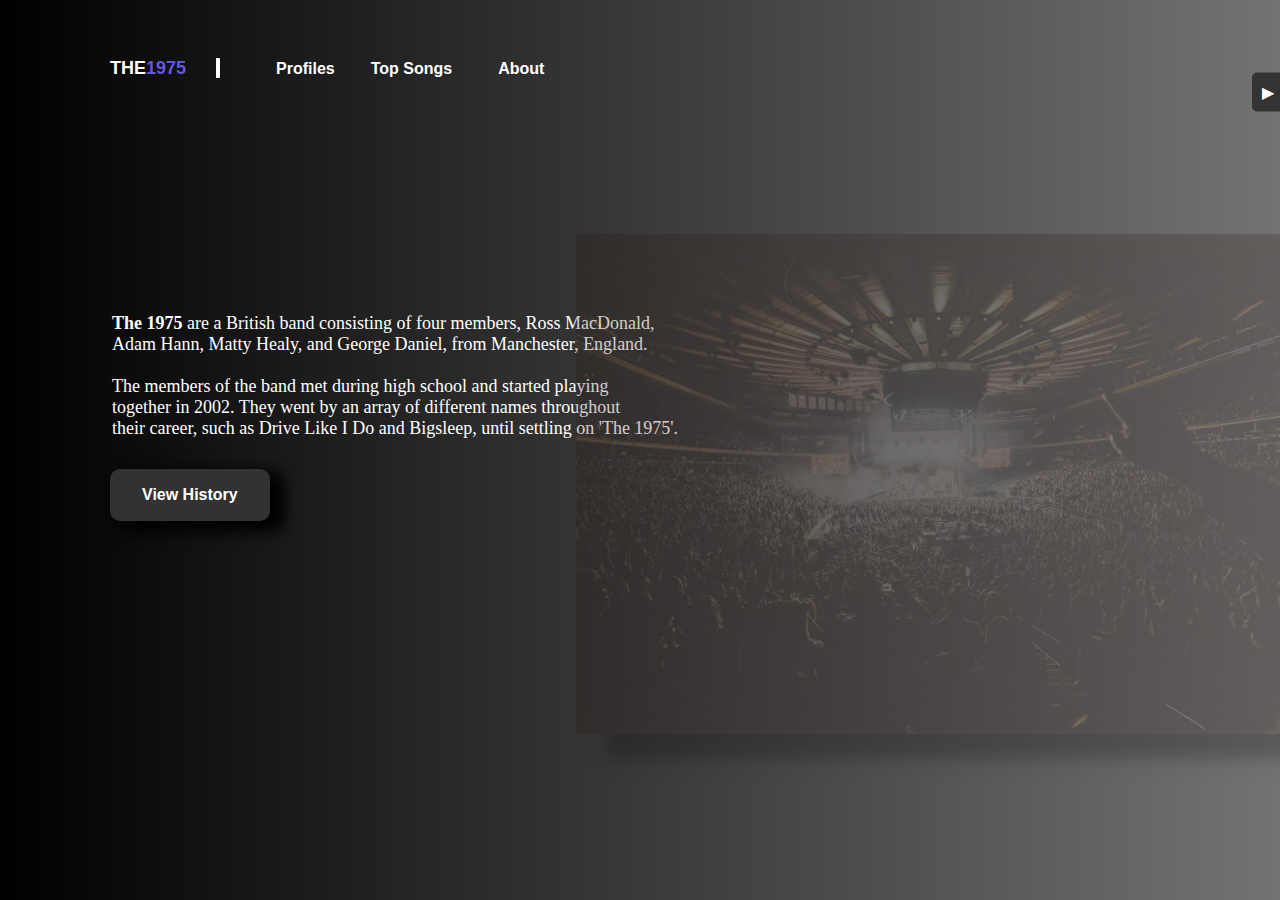
==== index.html @ 127e0692 "Add files via upload" ====
<!DOCTYPE html>
<html lang="en">
<head>
    <meta charset="UTF-8">
    <meta name="viewport" content="width=device-width, initial-scale=1.0">
    <title>The 1975</title>
    <link rel="icon" href="images/favicon.png" type="image/x-icon">
    <link rel="stylesheet" href="style.css">
    <link href="https://fonts.cdnfonts.com/css/bernoru" rel="stylesheet">
    <link href="https://fonts.cdnfonts.com/css/open-sauce-one" rel="stylesheet">
    <style>
      body{
        background: linear-gradient(90deg,  #000000, #737373);
        min-height: 100vh;
    }
    </style> 
</head> 
<body>
    <header>
        <nav>
          <div class="about-container"></div>
            <ul class="nav">
              <li><a class="navs name vl">THE<span class="name1" style="color: #6257e3">1975</span></a></li>
              <li><a class="navs" href="profile.html">Profiles</a></li>
              <li><a class= "navs" href="topsongs.html">Top Songs</a></li>
              <li><div class="about-button" id="aboutButton">About</div></li>
                <div class="about-content" id="aboutContent">
                  <p>This website is a fan-made project and is not affiliated with or endorsed by any official entity. The content provided here is created by a for fans,
                    <br> and is intended solely for informational and entertainment purposes. All trademarks, logos, and images are the property of their respective owners.</p>
                </div>
            </div>
            </ul>
          </nav>
    </header>
    <main>
      <div>
      <p class="description"><strong>The 1975</strong> are a British band consisting of four members, Ross MacDonald,
        <br class="br"> Adam Hann, Matty Healy, and George Daniel, from Manchester, England. <br>
        <br> The members of the band met during high school and started playing
        <br class="br"> together in 2002. They went by an array of different names throughout
        <br class="br"> their career, such as Drive Like I Do and Bigsleep, until settling on 'The 1975'.
      </div>    
      </div>
      <div>
      <img class="photo shadow" src="images/_con.jpg" alt="concert">
      </div>
    </main>
    <footer>
      <div>
      <a class="viewhistory hborder" href="history.html">View History</a> 
    </div>
       <div id="container1">
          <div id="content1">
            </div>
              <div id="arrow1" onclick="toggleContainer()">&#9654;</div>
              <div>
            </div>
                 <a style="margin-left: -100px;" href="https://www.facebook.com/the1975/" target="_blank">
                  <img class="ssize" src="images/facebook.png" alt="facebook">
                    </a>
                     <a href="https://www.instagram.com/the1975/" target="_blank">
                      <img class="ssize" src="images/instagram.png" alt="instagram">
                      </a>
                      <a href="https://www.youtube.com/channel/UC_LfW1R3B0of9qOw1uI-QNQ" target="_blank">
                        <img class="ssize" src="images/youtube.png" alt="youtube">
                        </a>
                        <a href="https://open.spotify.com/artist/3mIj9lX2MWuHmhNCA7LSCW" target="_blank">
                          <img class="ssize" src="images/spotify.png" alt="spotify">
                          </a>
            </div>
            <div>
              <div class="sites2 hide">
                <a href="https://www.facebook.com/the1975/" target="_blank">
                  <img class="ssize1" src="images/facebook.png" alt="facebook">
                    </a>
                     <a href="https://www.instagram.com/the1975/" target="_blank">
                      <img class="ssize1" src="images/instagram.png" alt="instagram">
                      </a>
                      <a href="https://www.youtube.com/channel/UC_LfW1R3B0of9qOw1uI-QNQ" target="_blank">
                        <img class="ssize1" src="images/youtube.png" alt="youtube">
                        </a>
                        <a href="https://open.spotify.com/artist/3mIj9lX2MWuHmhNCA7LSCW" target="_blank">
                          <img class="ssize1" src="images/spotify.png" alt="spotify">
                          </a>
                        </div>        
    </footer>

    <script>
      document.getElementById('aboutButton').addEventListener('click', function() {
          var content = document.getElementById('aboutContent');
          var button = document.getElementById('aboutButton');
          if (content.classList.contains('show')) {
              content.classList.remove('show');
              button.classList.remove('underline');
          } else {
              content.classList.add('show');
              button.classList.add('underline');
          }
        
      });

      function toggleContainer() {
        var container = document.getElementById('container1');
        container.classList.toggle('open');
    }
  </script>
</body>
</html>
---- style.css ----
* {
    padding: 0;
    margin: 0;
}

/* INDEX */

.photo{
    position: absolute;
    margin-top: 40px;
    margin-left: 45%;
    height: 500px;
    opacity: 21%;
    user-select: none;
}

.shadow{
    box-shadow: 30px 25px 15px black;
    margin-top: -16%;
}

.navs {
    text-decoration: none;
    color: white;
    font-family: "IBM Plex Sans", sans-serif;
    font-weight: 700;
    font-size: 16px;
    user-select: none;
}

.navs:hover{
    color: #6257e3;
}

.nav li {
    display: inline-block;
    margin-right: 2px;
    margin-left: 30px;
    margin-top: 50px;
}

.name {
    color: white;
    font-family: 'Bernoru', sans-serif;              
    font-size: 18px;
    margin-top: 15px;
    margin-left: 80px;
    margin-right: 20px;
    user-select: none;
}


.vl {
    border-right: 4px solid white;
    border-radius: 1px;
    height: 50px;
    padding-right: 30px;
}

.description {
    color: white;
    font-size: 18px;
    margin-left: 112px;
    margin-top: 25vh;
    user-select: none;
}

.viewhistory{
    position: fixed;
    text-decoration: none;
    color: white;
    font-family: "IBM Plex Sans", sans-serif;
    font-weight: 700;
    font-size: 16px;
    margin-left: 110px;
    margin-top: 30px;
    user-select: none;
}

.hborder{
    border-style: solid;
    border-color: #323232;
    border-radius: 10px;
    padding: 15px;
    border-width: 2px;
    padding-left: 30px;
    padding-right: 30px;
    background-color: #323232;
    box-shadow: 10px 6px 15px 5px black;
    position: absolute;
}

.hborder:hover{
    background-color: white;
    color: #323232;
}

.about-container {
    margin: 20px;
    color: white;
    position: absolute;
}
.about-button {
    cursor: pointer;
    display: inline-block;
    padding: 10px;
    font-size: 20px;
    position: relative;
    color: white;
    font-family: "IBM Plex Sans", sans-serif;
    font-weight: 700;
    font-size: 16px;
    user-select: none;
}

.about-button:hover{
    color: #6257e3;
}

.about-button.underline::after {
    content: '';
    display: block;
    width: 50%;
    margin: 0 auto;
    border-bottom: 2px solid #6257e3;
    margin-top: 5px;
    transition: width 0.3s;
}
.about-button.underline::after {
    width: 50%;
}
.about-content {
    position: absolute;
    max-height: 0;
    transition: max-height 0.3s ease-out, padding hidden ease-out;
    overflow: hidden;
    margin-left: 500px;
    user-select: none;
}
.about-content.show {
    max-height: 200px;
    padding: 10px 0;
    font-size: 16px;
    color: black;
    border: solid;
    border-radius: 20px;
    border-color: #6257e3;
    background-color: white;
    padding-left: 10px;
    padding-right: 10px;
    position: absolute;

}

.ssize{
    height: 35px;
    margin-right: 35px;
}

.ssize1{
    height: 25px;
    margin-right: 6px;
    text-decoration: none;
}

.sites2{
    position: absolute;
    border-style: solid;
    border-color: #6257e3;
    align-items: center;
    margin-top: 160px;
    margin-left: 90px;
    background-color: whitesmoke;
    padding: 5px 4px 5px 5px;
    border-radius: 30px;
    
}

.sites2 a {
    text-decoration: none;
}


/* PROFILE */

.matty {
   height: 200px;
   border-style: solid;
   border-radius: 20px;
   border-color: white;
   border-top-width: 40px;
   border-left-width: 30px;
   border-right-width: 30px;
   border-bottom-width: 150px;
   margin-left: 200px;
   margin-top: 200px;
   user-select: none;
}

.ross {
    height: 200px;
    border-style: solid;
    border-radius: 20px;
    border-color: white;
    border-top-width: 40px;
    border-left-width: 30px;
    border-right-width: 30px;
    border-bottom-width: 150px;
    margin-left: 30px;
    user-select: none;
 }

.george {
   height: 200px;
   border-style: solid;
   border-radius: 20px;
   border-color: white;
   border-top-width: 40px;
   border-left-width: 30px;
   border-right-width: 30px;
   border-bottom-width: 150px;
   margin-left: 30px;
   user-select: none;
 }
 
.adam {
   height: 200px;
   border-style: solid;
   border-radius: 20px;
   border-color: white;
   border-top-width: 40px;
   border-left-width: 30px;
   border-right-width: 30px;
   border-bottom-width: 150px;
   margin-left: 30px;
   margin-right: 170px;
   user-select: none;
 }

.matty1{
    font-family: 'Open Sauce Sans', sans-serif;
    color: black;
    margin-top: -125px;
    margin-left: 200px;
    margin-right: 20px;
    position: absolute; 
    padding-left: 82px;
    padding-right: 82px;
    user-select: none;
}

.mattycopy{
    font-family: 'Open Sauce Sans', sans-serif;
    color: black;
    font-size: 100px;
    margin-top: 15px;
    margin-left: 200px;
    margin-right: 20px;
    position: absolute; 
    padding-left: 82px;
    padding-right: 82px;
    user-select: none;
}


.ross1 {
    font-family: 'Open Sauce Sans', sans-serif;
    color: black;
    margin-left: 493.5px;
    margin-top: -125px; 
    position: absolute;
    padding-left: 62.5px;
    padding-right: 64px;
    user-select: none;
}

.george1 {
    font-family: 'Open Sauce Sans', sans-serif;
    color: black;
    margin-left: 786px;
    margin-top: -125px;
    position: absolute; 
    padding-left: 73px;
    padding-right: 72px;
    user-select: none;
}

.adam1 {
    font-family: 'Open Sauce Sans', sans-serif;
    color: black;
    margin-left: 1080px;
    margin-top: -125px;
    position: absolute; 
    padding-left: 84px;
    padding-right: 85px;
    user-select: none;
}          

.tl{
    border-top: 2px solid black;
    border-top-width: 2px;
    padding-top: 15px;
}


.matty2{
    color: #6257e3;
    margin-left: 17px;
    font-size: 13px;
    user-select: none;
}

.ross2{
    color: #6257e3;
    margin-left: 40px;
    font-size: 13px;
    user-select: none;
}

.george2{
    color: #6257e3;
    margin-left: 25px;
    font-size: 13px;
    user-select: none;
}

.adam2{
    color: #6257e3;
    margin-left: 2px;
    font-size: 13px;
    user-select: none;
}

.home{
    text-decoration: none;
    color: white;
    font-family: 'IBM Plex Sans', sans-serif;
    font-weight: 700;                                
    margin-top: 80px;
    margin-left: 200px;
    position: absolute;
    user-select: none;
}

.home:hover{
    color: #6257e3;
}

.profile{
    color: White;
    font-size: 48px;
    position: absolute;
    font-weight: 300;                               
    padding-top: 55px;   
    margin-left: 700px;
    position: absolute; 
    user-select: none;                                        
}

.next{
    text-decoration: none;
    color: white;
    font-family: 'IBM Plex Sans', sans-serif;
    font-weight: 700;
    margin-left: 1300px;
    margin-top: 80px;
    position: absolute;
    user-select: none;
}

.next:hover{
    color: #6257e3;
}

.view li{
    display: inline-block;
    position: relative;
    margin-left: 280px;
    margin-right: -81px;
    border: 2px solid black;
    border-radius: 10px;
    background-color: white;
    padding-left: 7px;
    padding-right: 7px;
    padding-top: 4px;       
    padding-bottom: 4px;
    box-shadow: 5px 5px 5px;
    text-decoration: none;
    user-select: none;
}

.view li:hover{
    box-shadow: 0px 0px 5px 1px inset;
}

.m{
    position: absolute;
    margin-top: -50px;
    text-decoration: none;
}


.view1{
    text-decoration: none;
    color: black;
    font-family: 'IBM Plex Sans', sans-serif;
    font-weight: 400;
}

.view2{
    text-decoration: none;
    color: black;
    font-family: 'IBM Plex Sans', sans-serif;
    font-weight: 400;

}

.view3{
    text-decoration: none;
    color: black;
    font-family: 'IBM Plex Sans', sans-serif;
    font-weight: 400;

}

.view4{
    text-decoration: none;
    color: black;
    font-family: 'IBM Plex Sans', sans-serif;
    font-weight: 400;

}

/* TOP SONGS */

.aboutyou{
    height: 250px;
    margin-left: 650px;
    margin-top: 30px;
    margin-bottom: 19px;
    margin-right: 30px;
    user-select: none;
}


.somebodyelse{
    height: 250px;
    margin-bottom: 20px;
    user-select: none;
}

.robbers{
    height: 250px;
    margin-left: 650px;
    margin-right: 30px;
    user-select: none;
}

.notliving{
    height: 250px;
    user-select: none;
}

.sborder{
    border-style: solid;
    border-color: #323232;
    border-left-width: 70px;
    border-right-width: 70px;
    border-top-width: 80px;
    border-bottom-width: 0px;
    border-radius: 15px;
    
}

.aboutyou1{
    margin-top: -330px;
    margin-left: 650px;
    font-size: 31px;
    padding-right: 225px;
    user-select: none;
}

.somebodyelse1{
    margin-top: -330px;
    margin-left: 1073px;
    font-size: 31px;
    padding-right: 166px;
    user-select: none;
}

.robbers1{
    margin-top: -310px;
    margin-left: 650px;
    font-size: 31px;
    padding-right: 256px;
    user-select: none;
}

.notliving1{
    margin-top: -310px;
    margin-left: 1073px;
    font-size: 31px;
    padding-right: 178px;
    user-select: none;
}



.mn{
    position: absolute;
    color: white;
    border-bottom: solid;
    padding-left: 30px;
    user-select: none;
}

.ts{
    position: absolute;
    margin-top: -450px;
    margin-left: 215px;
    margin-right: 60000px;
    font-size: 70px;
    font-weight: 500;
    color: white;
    user-select: none;
}

.back{
    position: absolute;
    font-family: 'IBM Plex Sans', sans-serif;
    font-weight: 700;
    text-decoration: none;
    color: white;
    margin-top: -650px;
    margin-left: 80px;
    user-select: none;
}

.back:hover{
    color: #6257e3;
}

.next1{
    position: absolute;
    font-family: 'IBM Plex Sans', sans-serif;
    font-weight: 700;
    text-decoration: none;
    color: white;
    margin-top: -650px;
    margin-left: 480px;
    user-select: none;
}

.next1:hover{
    color: #6257e3;
}

/* history */

.back1{
    text-decoration: none;
    color: white;
    font-family: 'IBM Plex Sans', sans-serif;
    font-weight: 700;                                
    margin-top: 80px;
    margin-left: 200px;
    position: absolute;
    user-select: none;
}

.back1:hover{
    color: #6257e3;
}

.history{
    color: White;
    font-size: 48px;
    font-weight: 300;                               
    padding-top: 55px;   
    margin-left: 700px;   
    user-select: none;
}

/*
.historytext{
    color: black;
    position: absolute;
    text-align: center;
    font-size: 20px;
    margin-left: 195px;
    margin-top: 300px;
    border-style: solid;
    border-color: black;
    border-radius: 30px;
    background-color: white;
    padding-left: 20px;
    padding-right: 20px;
    padding-top: 20px;
    padding-bottom: 20px;
    line-height: 2rem;
    transition: 1.0ms ease-out;
    
}
*/

.historytextc{
    text-align: center;
    color: white;
    font-size: 30px;
    font-weight: 500;
    position: absolute;
    margin-left: 705px;
    border-style: 1px;
    user-select: none;
}
  
.timeline-container {
    display: flex;
    align-items: center;
    margin-left: 650px;
    margin-top: -0px;
}

.timeline {
    display: flex;
    justify-content: flex-start;
    overflow: hidden;
    width: 400px; /* Adjust width as needed */
}

.year { 
     /* Width of each year */
    font-size: 30px;
    padding: 18px;
    border-radius: 5px; 
    text-align: center;
    color: white;
    margin-top: 70px;
    font-family: 'boldyear', sans-serif;
    user-select: none;
                                                
}

.mlyear{
    margin-left: 85px;
}

.mlform{
    margin-left: 50px;
}


.arrow {
    position: relative;
    width: 100px;
    height: 50px;
    background: none;
    color: gray;
    font-size: 50px;
    cursor: pointer;
    border-style: solid black;
    background-color: white;
    border-radius: 60px;
    margin-top: 20px;
    padding-bottom: 70px;
    padding-left: 20px;
    padding-right: 20px;
    top: 20px;
    margin-left: -115px;
    user-select: none;
}

.arrow:hover{
    color: black;
    font-size: 50px;
    transition: 0.5s ease-out;

}

.content-container {
    max-height: 500px;
    max-width: 500px;
    font-family: "Bernoru", sans-serif;
    text-align: justify;
    width: 1000px;
    margin-top: 35px;
    font-size: 20px;
    max-width: 1000px;
    padding: 0 5px;
    line-height: 2rem;
    border: 3px solid black;
    color: black;
    background-color: #323232;
    border-radius: 30px;
    background-color: #fff;
    margin-left:250px;
    padding-left: 20px;
    padding-right: 20px;
    padding-bottom: 10px;
    user-select: none;
}

.content {
    display: none;
    margin-top: 20px;
}

.content.active {
    display: block;
}

.top{
    margin-top: 20px;
}

.double-arrow {
    display: flex;
    align-items: center;
    justify-content: center;
    height: 100vh;
}

.home1{
    text-decoration: none;
    color: white;
    font-family: 'IBM Plex Sans', sans-serif;
    font-weight: 700;
    margin-left: 1300px;
    margin-top: -30px;
    position: absolute;
    user-select: none;
}

/* Matty Profile */

.profileindv{
    font-family: 'Open Sauce Sans', sans-serif;
    color: black;
    margin-top: -125px;
    margin-left: 200px;
    margin-right: 20px;
    padding-left: 88px;
    padding-right: 76px;
    position: absolute; 
    user-select: none;
}

.mattyp{
    color: White;
    font-size: 48px;
    position: absolute;
    font-weight: 300;                               
    padding-top: 55px;   
    margin-left: 650px;
    position: absolute; 
    user-select: none;             
}

.mempro{
    position: absolute;
    font-family: 'Open Sauce Sans', sans-serif;
    font-size: 20px;
    border-style: solid;
    border-color: white;
    background-color: white;
    margin-top: -54vh;
    margin-left: 500px;
    border-radius: 20px;
    font-weight: 700;
    border-left-width: 20px;
    border-top-width: 20px;
    border-bottom-width: 348px;
    border-right-width: 700px;
    user-select: none;
}

.line{
    border-bottom: 2px solid black;
    border-top-width: 2px;
    padding-top: 15px;
    padding-bottom: 10px;
    padding-left: 10px;
    padding-right: 18px;
}

.mattyline{
    padding-right: 8px;
}

.memdis{
    position: absolute;
    margin-top: -45vh;
    font-size: 16px;
    margin-left: 500px;
    user-select: none;

}

.newdis{
    position: absolute;
    font-family: 'Open Sauce Sans', sans-serif;
    font-size: 20px;
    margin-top: -34vh;
    margin-left: 500px;
    font-weight: 700;
    user-select: none;

}

.newdis1{
    position: absolute;
    font-size: 20px;
    margin-top: -230.5px;
    margin-left: 650px;
    user-select: none;

}

.line1{
    border-bottom: 2px solid black;
    border-top-width: 2px;
    padding-top: 15px;
    padding-bottom: 11px;
    padding-left: 10px;
}

/* ross profile */

.profileross{
    font-family: 'Open Sauce Sans', sans-serif;
    color: black;
    margin-top: -125px;
    margin-left: 200px;
    margin-right: 20px;
    padding-left: 70px;
    padding-right: 56.5px;
    position: absolute; 
    user-select: none;
}

/* george */

.profilegeorge{
    font-family: 'Open Sauce Sans', sans-serif;
    color: black;
    margin-top: -125px;
    margin-left: 200px;
    margin-right: 20px;
    padding-left: 78px;
    padding-right: 66.5px;
    position: absolute; 
    user-select: none;
}

/* adam */

.profileadam{
    font-family: 'Open Sauce Sans', sans-serif;
    color: black;
    margin-top: -125px;
    margin-left: 200px;
    margin-right: 20px;
    padding-left: 83px;
    padding-right: 85.5px;
    position: absolute; 
    user-select: none;
}


#container1 {
    position: fixed;
    right: 0;
    top: 5vh;
    height: 10%;
    width: 300px;
    color: black;
    background-color: white;
    border-top: 2px solid #6257e3;
    border-bottom: 2px solid #6257e3;
    border-left: 2px solid #6257e3;
    border-radius: 6px;
    transform: translateX(100%);
    transition: transform 0.3s ease-in-out;
    display: flex;
    align-items: center;
    justify-content: center;
}

#content1 {
    padding: 20px;
    display: inline-block;
    color: black;
    margin-right: 100px;
}

#arrow1 {
    position: absolute;
    left: -30px;
    top: 50%;
    transform: translateY(-50%);
    background-color: #333;
    color: white;
    padding: 10px;
    cursor: pointer;
    border-radius: 5px 0 0 5px;
}

#container1.open {
    transform: translateX(0);
}

#container1.open #content {
    display: inline-block;
}

#container1.open #arrow {
    transform: translateY(-50%) rotate(90deg);
}

.br{
    display: inline;
}

/** MATTY **/
.birth{
    padding-right: 679.5px;
}

.born{
    margin-top: -200px;
    padding-right:739.5px;
}

.born1{
    margin-top: -183px; 
    margin-left: 650px;
}

.bp{
    margin-top: -150px; 
    padding-right:683.5px;
}

.bp1{
    margin-top: -134px; 
    margin-left: 650px;
}

.nn{
    margin-top: -100px; 
    padding-right:675px;
}

.nn1{
    margin-top: -82.5px; 
    margin-left: 650px;
}

.ya{
    margin-top: -35px; 
    margin-left:512px;
}

.ya1{
    margin-top: -32.5px; 
    margin-left: 650px;
}

/** ross **/
.rbirth{
    padding-right: 679.5px;
}

.rborn{
    margin-top: -200px;
    padding-right:739.5px;
}

.rborn1{
    margin-top: -183px; 
    margin-left: 650px;
}

.rbp{
    margin-top: -150px; 
    padding-right:683.5px;
}

.rbp1{
    margin-top: -134px; 
    margin-left: 650px;
}

.rnn{
    margin-top: -100px; 
    padding-right:687px;
}

.rnn1{
    margin-top: -82.5px; 
    margin-left: 650px;
}

.rya{
    margin-top: -35px; 
    margin-left:512px;
}

.rya1{
    margin-top: -32.5px; 
    margin-left: 650px;
}

.rossline{
    border-bottom: 2px solid black;
    border-top-width: 2px;
    padding-top: 15px;
    padding-bottom: 10px;
    padding-left: 10px;
    padding-right: 9px;
}

.nross{
    position: absolute;
    font-size: 20px;
    margin-top: -230.5px;
    margin-left: 650px;
    user-select: none;
}

.rossp{
    color: White;
    font-size: 48px;
    position: absolute;
    font-weight: 300;                               
    padding-top: 55px;   
    margin-left: 650px;
    position: absolute; 
    user-select: none;          
}

/** george **/
.gbirth{
    padding-right: 679.5px;
}

.gborn{
    margin-top: -200px;
    padding-right:739.5px;
}

.gborn1{
    margin-top: -183px; 
    margin-left: 650px;
}

.gbp{
    margin-top: -150px; 
    padding-right:683.5px;
}

.gbp1{
    margin-top: -134px; 
    margin-left: 650px;
}

.gnn{
    margin-top: -100px; 
    padding-right:687px;
}

.gnn1{
    margin-top: -82.5px; 
    margin-left: 650px;
}

.gya{
    margin-top: -35px; 
    margin-left:512px;
}

.gya1{
    margin-top: -32.5px; 
    margin-left: 650px;
}

.georgeline{
    border-bottom: 2px solid black;
    border-top-width: 2px;
    padding-top: 15px;
    padding-bottom: 10px;
    padding-left: 9px;
    padding-right: 30px;
}

.ngeorge{
    position: absolute;
    font-size: 20px;
    margin-top: -230.5px;
    margin-left: 650px;
    user-select: none;
}

.georgep{
    color: White;
    font-size: 48px;
    position: absolute;
    font-weight: 300;                               
    padding-top: 55px;   
    margin-left: 650px;
    position: absolute; 
    user-select: none;          
}

/** ADAM **/
.abirth{
    padding-right: 679.5px;
}

.aborn{
    margin-top: -200px;
    padding-right:739.5px;
}

.aborn1{
    margin-top: -183px; 
    margin-left: 650px;
}

.abp{
    margin-top: -150px; 
    padding-right:683.5px;
}

.abp1{
    margin-top: -134px; 
    margin-left: 650px;
}

.ann{
    margin-top: -100px; 
    padding-right:687px;
}

.ann1{
    margin-top: -82.5px; 
    margin-left: 650px;
}

.aya{
    margin-top: -35px; 
    margin-left:512px;
}

.aya1{
    margin-top: -32.5px; 
    margin-left: 650px;
}

.adamline{
    border-bottom: 2px solid black;
    border-top-width: 2px;
    padding-top: 15px;
    padding-bottom: 10px;
    padding-left: 10px;
    padding-right: 9px;
}

.nadam{
    position: absolute;
    font-size: 20px;
    margin-top: -230.5px;
    margin-left: 650px;
    user-select: none;
}

.adamp{
    color: White;
    font-size: 48px;
    position: absolute;
    font-weight: 300;                               
    padding-top: 55px;   
    margin-left: 650px;
    position: absolute; 
    user-select: none;          
}

.hide{
    display: none;
}

.sites{
    margin-left: 400px;
    border-style: solid;
    border-right-width: 200px;
}


@media (max-width: 320px) {

    html, body{
        background: linear-gradient(90deg,  #000000, #737373);
        padding: 0;
        margin: 0;
        min-height: 80vh;
        width: 100%;
        overflow-x: hidden;
    }

    .name{
        font-size: 12px;
        margin-left: 13px;
    }

    .navs{
        font-size: 12px;
        margin-left: -16px;
    }

    .navs li{
        display: inline-block;
    }

    .about-button{
        display: none;

    }

    .photo{
        height: 180px;
        margin-left: 27px;
        opacity: 30%;
        margin-top: -150px;
        position: absolute;
    }

    .description{
        text-align: justify;
        font-size: 12px;
        margin-top: 2px;
        margin-left: 30px;
        padding-left: 10px;
        padding-right: 40px;
    }

    .viewhistory{
        font-size: 12px;
        margin-left: 35px;
        margin-top: 40px;
    }

    .hborder{
        padding: 8px;
    }

    .home{
        position: absolute;
        font-size: 14px;
        margin-top: 40px;
        margin-left: 20px;
    }

    .profile{
        font-size:  30px;
        margin-top: 20px;
        margin-left: 120px;
    }

    .next{
        font-size: 14px;
        margin-left: 272px;
        margin-top: 40px;
        margin-right: 0px;
    }

    .matty{
        margin-top: 150px;
        margin-left: 60px;
        border-bottom-width: 120px;
        height: 150px;
    }

    .ross{
        margin-top: 10px;
        margin-left: 60px;
        border-bottom-width: 120px;
        height: 150px;
    }

    .george{
        margin-top: 10px;
        margin-left: 60px;
        border-bottom-width: 120px;
        height: 150px;
    }

    .adam{
        margin-top: 10px;
        margin-left: 60px;
        border-bottom-width: 120px;
        height: 150px;
    }

    .matty1{
        font-family: 'Open Sauce Sans', sans-serif;
        color: black;
        font-size: 15px;
        margin-top: -223vh;
        margin-left: 60px;
        position: absolute; 
        padding-left: 62px;
        padding-right: 58px;
        user-select: none;
    }
    
    .ross1 {
        font-family: 'Open Sauce Sans', sans-serif;
        color: black;
        margin-left: 60px;
        margin-top: -155vh; 
        position: absolute;
        padding-left: 41px;
        padding-right: 36px;
        user-select: none;
    }
    
    .george1 {
        font-family: 'Open Sauce Sans', sans-serif;
        color: black;
        margin-left: 60px;
        margin-top: -87vh;
        position: absolute; 
        padding-left: 49px;
        padding-right: 46px;
        user-select: none;
    }
    
    .adam1 {
        font-family: 'Open Sauce Sans', sans-serif;
        color: black;
        margin-left: 60px;
        margin-top: -19vh;
        position: absolute; 
        padding-left: 60px;
        padding-right: 59px;
        user-select: none;
    }          
    
    .tl{
        border-top: 2px solid black;
        padding-top: 10px;
    }

    .m{
        margin-left: -146px;
        margin-top: -210vh;
    }

    .view{
        font-size: 9px;
        
    }

    .view li{
        margin-bottom: 301px;
    }


    .view li:last-child {
        margin-bottom: 0px;
    }


    .aboutyou{
        position: absolute;
        height: 150px;
        margin-top: 35vh;
        margin-left: 17px;
        margin-right: 20px;
    }
    
    
    .somebodyelse{
        height: 150px;
        margin-top: 85vh;
        margin-left: 17px;
        position: absolute;
        
    }
    
    .robbers{
        height: 150px;
        margin-top: 135vh;
        margin-left: 17px;
        position: absolute;
    }
    
    .notliving{
        height: 150px;
        margin-top: 185vh;
        margin-left: 17px;
        position: absolute;
    }

    .aboutyou1{
        margin-top: 38vh;
        margin-left: 17px;
        font-size: 26px;
        padding-right: 161.5px;
        user-select: none;
    }
    
    .somebodyelse1{
        margin-top: 88vh;
        margin-left: 17px;
        font-size: 26px;
        padding-right: 112px;
        user-select: none;
    }
    
    .robbers1{
        margin-top: 138vh;
        margin-left: 17px;
        font-size: 26px;
        padding-right: 188px;
        user-select: none;
    }
    
    .notliving1{
        margin-top: 188vh;
        margin-left: 17px;
        font-size: 26px;
        padding-right: 122px;
        user-select: none;
    }
    
    
    
    .mn{
        position: absolute;
        color: white;
        border-bottom: solid;
        padding-left: 15px;
        user-select: none;
        white-space: nowrap;
    }
    
    .ts{
        position: absolute;
        font-size:  30px;
        margin-top: 16vh;
        margin-left: 100px;
        
    }
    
    .back{
        position: absolute;
        font-size: 14px;
        margin-top: 9vh;
        margin-left: 20px;
    }
    
    .next1{
        font-size: 14px;
        margin-left: 272px;
        margin-top: 9vh;
        position: absolute;
    }

    .back1{
        position: absolute;
        font-size: 14px;
        margin-top: 45px;
        margin-left: 20px;
        
    }

    .history{
        position: absolute;
        font-size: 30px;
        margin-top: 20px;
        margin-left: 120px;
    }

    .content-container{
        font-size: 12px;
        max-height: 700px;
        width: 250px;
        line-height: 1.2rem;
        margin-left: 15px;
    }

    .arrow{
        position: relative;
        margin-top: 120px;
        left: -470px;
        margin-right: -80px;
        font-size: 20px;
        padding: 1px;
        width: 60px;
        height: 30px;
    }
    
    .arrow:hover{
        font-size: 20px;
    }
    
    .home1{
        font-size: 14px;
        margin-left: 270px;
        margin-top: 9vh;
        position: absolute;
        }

    .year {
        position: absolute;
        margin-top: 53px;
        margin-left: -190px ;
        font-size: 20px;
    }

    .mlyear{
        position: absolute;
        margin-left: -375px;
    }
    
    .mlform{
        position: absolute;
        margin-left: -400px;

    }

    .mattyp{
        font-size:  30px;
        margin-top: 20px;
        margin-left: 75px;
    }

    .mempro{
        font-size: 14px;
        margin-top: 20px;
        margin-left: 12px;
        border-right-width: 225px;
        border-bottom-width: 300px;
    }

    .memdis{
        text-align: justify;
        font-size: 12px;
        margin-top: 60px;
        margin-left: 10px;
        width: 85%;
        padding-right: 20px;
    }

    .br{
        display: none;
    }

    .line{
        border-bottom: 2px solid black;
        border-top-width: 2px;
        padding-top: 15px;
        padding-bottom: 12px;
        padding-left: 11px;
        margin-left: 12px;
    }

    .mattyline{
        padding-right: 15px;
    }

    .newdis{
        font-size: 14px;
        margin-left: 10px;
        margin-top: 160px;
        white-space: nowrap;
        padding-right: 200px;
    }

    .newdis1{
        font-size: 14px;
        margin-left: 120px;
        margin-top: 177px;
    }


    .born{
        margin-top: 200px;
        padding-right: 254.5px;
    }

    .born1{
        font-size: 14px;
        margin-left: 120px;
        margin-top: 215px;
    }

    .bp{
        margin-top: 240px;
        padding-right: 215.5px;
    }

    .bp1{
        font-size: 14px;
        margin-left: 120px;
        margin-top: 255px;
    }

    .nn{
        margin-top: 280px;
        padding-right: 209.5px;
    }

    .nn1{
        font-size: 14px;
        margin-left: 120px;
        margin-top: 295px;
    }
    
    .ya{
        margin-top: 330px;
        margin-left: 20px;
    }
    
    .ya1{
        font-size: 14px;
        margin-left: 120px;
        margin-top: 332px;
    }

    .birth{
        padding-right: 212px;
    }

    /** ROSS **/

    .rbirth{
        margin-top: 152px;
        padding-right: 212px;
    }

    .rborn{
        margin-top: 192px;
        padding-right: 254.5px;
    }

    .rborn1{
        font-size: 14px;
        margin-left: 120px;
        margin-top: 208px;
    }

    .rbp{
        margin-top: 232px;
        padding-right: 215.5px;
    }

    .rbp1{
        font-size: 14px;
        margin-left: 120px;
        margin-top: 249px;
    }

    .rnn{
        margin-top: 270px;
        padding-right: 217.5px;
    }

    .rnn1{
        font-size: 14px;
        margin-left: 120px;
        margin-top: 286px;
    }
    
    .rya{
        margin-top: 325px;
        margin-left: 20px;
    }
    
    .rya1{
        font-size: 14px;
        margin-left: 120px;
        margin-top: 327px;
    }

    .rossline{
        padding-right: 18px;
    }

    .nross{
        margin-top: 169px;
    }

    .rossp{
        font-size:  30px;
        margin-top: 20px;
        margin-left: 83px;
    }

     /** George **/

    .gbirth{
        margin-top: 162px;
        padding-right: 212px;
    }

    .gborn{
        margin-top: 202px;
        padding-right: 254.5px;
    }

    .gborn1{
        font-size: 14px;
        margin-left: 120px;
        margin-top: 218px;
    }

    .gbp{
        margin-top: 242px;
        padding-right: 215.5px;
    }

    .gbp1{
        font-size: 14px;
        margin-left: 120px;
        margin-top: 258px;
    }

    .gnn{
        margin-top: 282px;
        padding-right: 217.5px;
    }

    .gnn1{
        font-size: 14px;
        margin-left: 120px;
        margin-top: 298px;
    }
    
    .gya{
        margin-top: 330px;
        margin-left: 20px;
    }
    
    .gya1{
        font-size: 14px;
        margin-left: 120px;
        margin-top: 332px;
    }

    .georgeline{
        padding-right: 19px;
    }

    .ngeorge{
        margin-top: 178px;
    }

    .georgep{
        font-size:  30px;
        margin-top: 20px;
        margin-left: 71px;
    }

    /** ADAM **/

    .abirth{
        margin-top: 162px;
        padding-right: 212px;
    }

    .aborn{
        margin-top: 202px;
        padding-right: 254.5px;
    }

    .aborn1{
        font-size: 14px;
        margin-left: 120px;
        margin-top: 218px;
    }

    .abp{
        margin-top: 242px;
        padding-right: 215.5px;
    }

    .abp1{
        font-size: 14px;
        margin-left: 120px;
        margin-top: 258px;
    }

    .ann{
        margin-top: 282px;
        padding-right: 217.5px;
    }

    .ann1{
        font-size: 14px;
        margin-left: 120px;
        margin-top: 298px;
    }
    
    .aya{
        margin-top: 330px;
        margin-left: 20px;
    }
    
    .aya1{
        font-size: 14px;
        margin-left: 120px;
        margin-top: 332px;
    }

    .adamline{
        padding-right: 18px;
    }

    .nadam{
        margin-top: 178px;
    }

    .adamp{
        font-size:  30px;
        margin-top: 20px;
        margin-left: 69px;
    }

    .profileadam{
        font-size: 15px;
        margin-top: -110px;
        margin-left: 60px;
        padding-left: 60px;
        padding-right: 61px;
        white-space: nowrap;
    }

    .profilegeorge{
        font-size: 15px;
        margin-top: -110px;
        margin-left: 60px;
        padding-left: 51px;
        padding-right: 51px;
        white-space: nowrap;

    }

    .profileross{
        font-size: 15px;
        margin-top: -110px;
        margin-left: 60px;
        padding-left: 40px;
        padding-right: 45.5px;
        white-space: nowrap;

    }

    .hide{
        display: inline;
    }

    .mattycopy{
        font-size: 15px;
        margin-top: -110px;
        margin-left: 60px;
        padding-left: 62px;
        padding-right: 58px;
        white-space: nowrap;
    }

    #container1{
        display: none;
    }


    

    

    


  

  




    


}
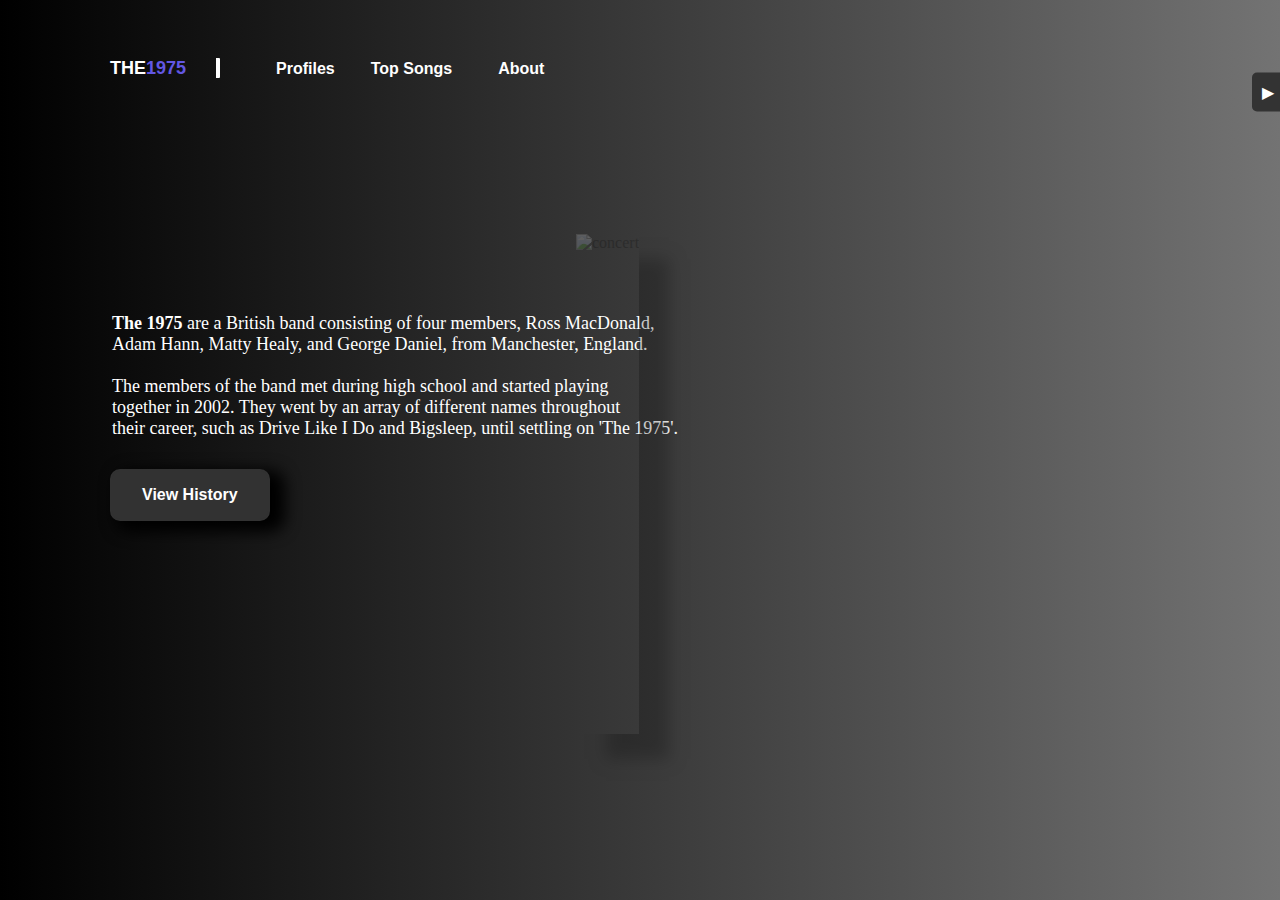
==== commit 0f4f0cf6: "Update index.html" ====
--- a/index.html
+++ b/index.html
@@ -42,7 +42,7 @@
       </div>    
       </div>
       <div>
-      <img class="photo shadow" src="images/_con.jpg" alt="concert">
+      <img class="photo shadow" src="images/con.jpg" alt="concert">
       </div>
     </main>
     <footer>
@@ -105,4 +105,4 @@
     }
   </script>
 </body>
-</html>+</html>
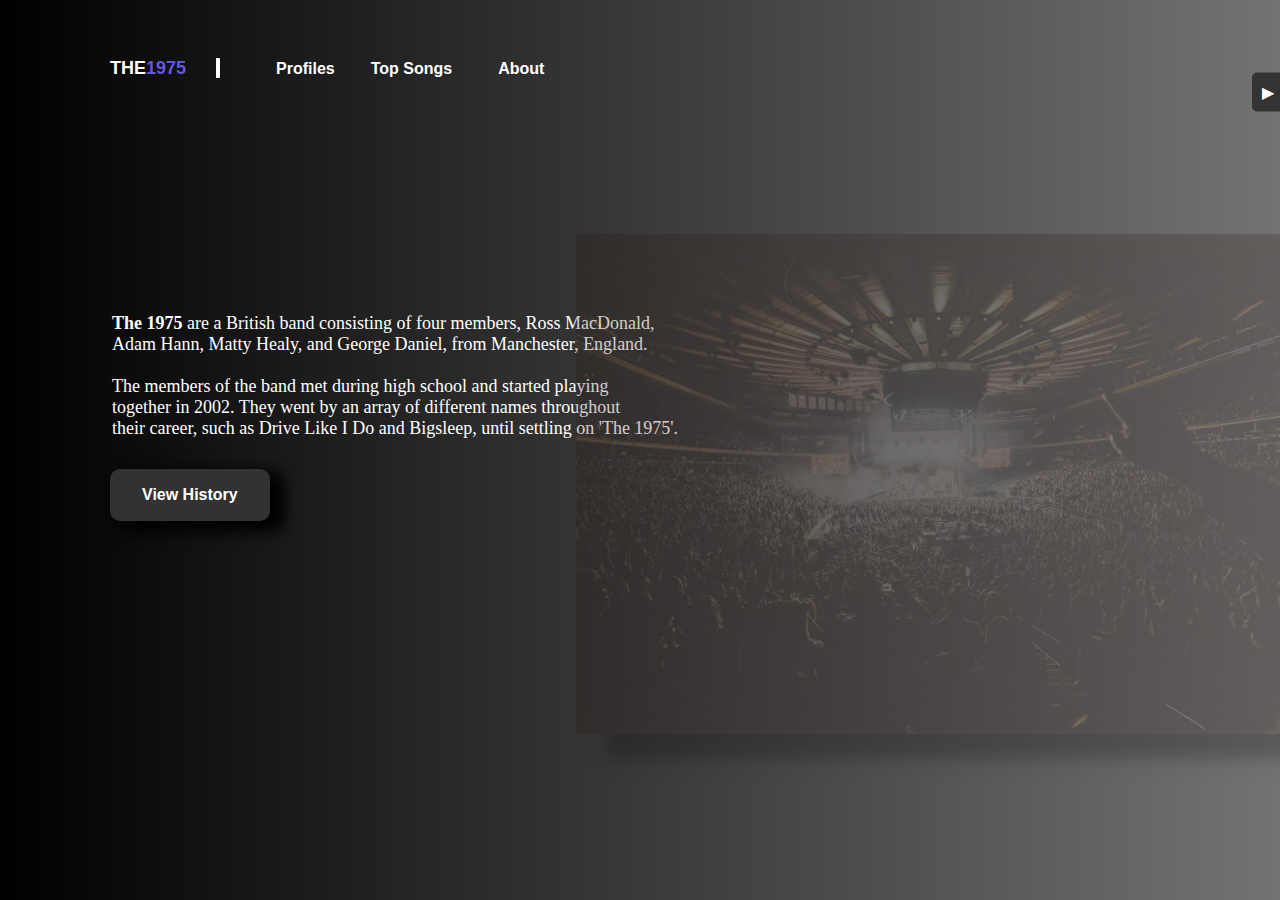
==== commit 039c2d53: "Update index.html" ====
--- a/index.html
+++ b/index.html
@@ -42,7 +42,7 @@
       </div>    
       </div>
       <div>
-      <img class="photo shadow" src="images/con.jpg" alt="concert">
+      <img class="photo shadow" src="images/_con.jpg" alt="concert">
       </div>
     </main>
     <footer>
